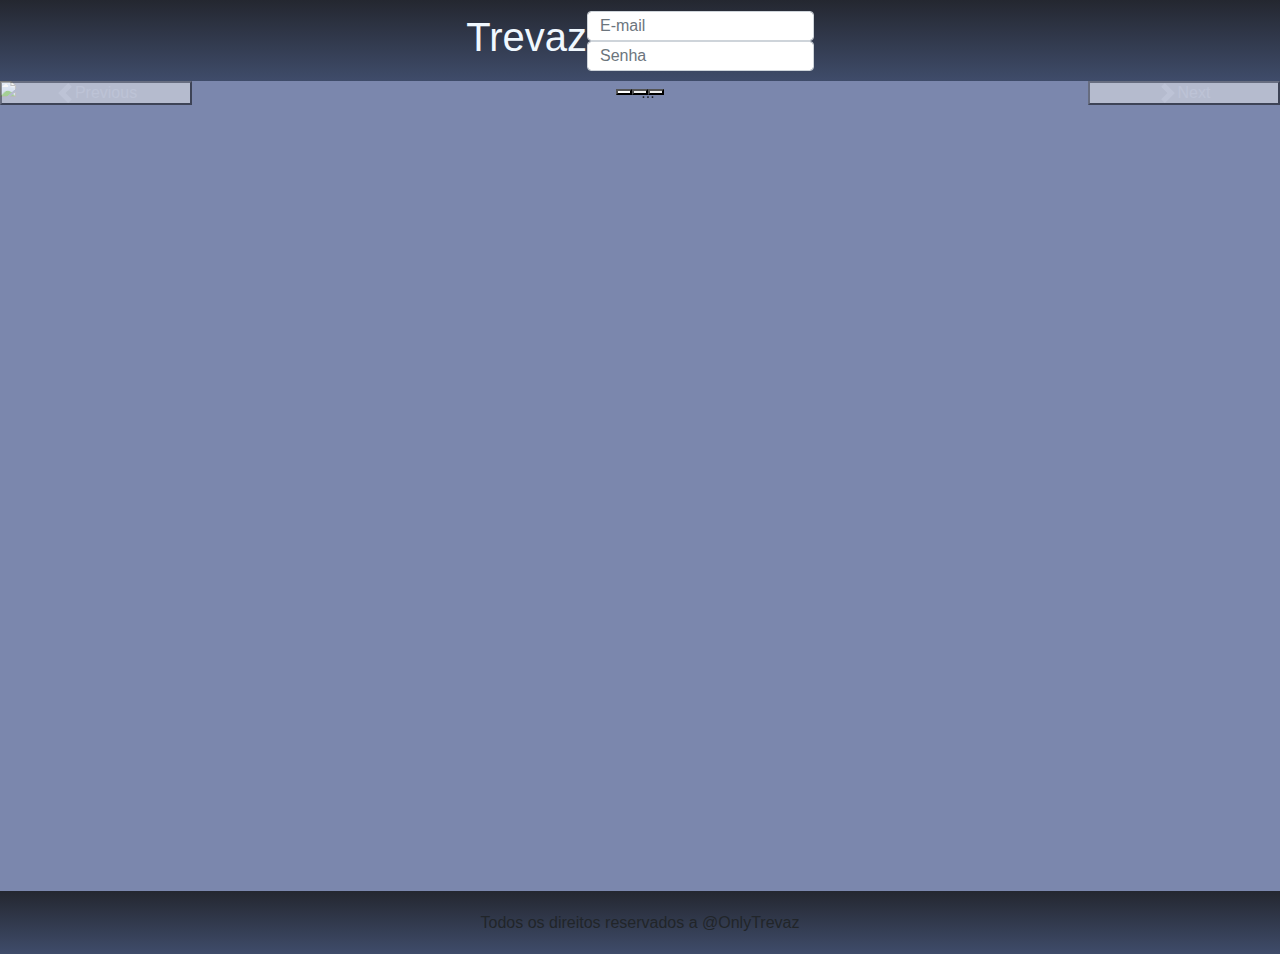
==== modulo13.html @ 8ce3ddbd "teste de carousel 1" ====
<!doctype html>
<html lang="pt-br">
  <head>
    <!-- Required meta tags -->
    <meta charset="utf-8">
    <meta name="viewport" content="width=device-width, initial-scale=1, shrink-to-fit=no">

    <!-- Bootstrap CSS -->
    <link rel="stylesheet" href="https://cdn.jsdelivr.net/npm/bootstrap@4.0.0/dist/css/bootstrap.min.css" integrity="sha384-Gn5384xqQ1aoWXA+058RXPxPg6fy4IWvTNh0E263XmFcJlSAwiGgFAW/dAiS6JXm" crossorigin="anonymous">
    <link rel="stylesheet" href="modulo13.css">
    <title>Modulo 13</title>
    <header>
      <h1>Trevaz</h1>
     <div>
      <input type="text" id="User" name="E-mail" placeholder="E-mail" class="form-control" />
      <input type="number" id="User" name="Sehnha" placeholder="Senha" class="form-control" />
    </div>
    </header>
<main>    

  <div id="carouselExampleIndicators" class="carousel slide" data-bs-ride="carousel">
    <!--indicadores do Carousel-->
    <div class="carousel-indicators">
      <button type="button" data-bs-target="#carouselExampleIndicators" data-bs-slide-to="0" class="active" aria-current="true" aria-label="Slide 1"></button>
      <button type="button" data-bs-target="#carouselExampleIndicators" data-bs-slide-to="1" aria-label="Slide 2"></button>
      <button type="button" data-bs-target="#carouselExampleIndicators" data-bs-slide-to="2" aria-label="Slide 3"></button>
    </div>
        <!--indicadores do Carousel-->

      <!--Slides do Carousel-->
    <div class="carousel-inner">
      <div class="carousel-item active">
        <img src="imagens/Teste1.jpg" class="d-block w-100" alt="...">
      </div>
      <div class="carousel-item">
        <img src="imagens/Teste2.jpg" class="d-block w-100" alt="...">
      </div>
      <div class="carousel-item">
        <img src="imagens/Teste3.jpg" class="d-block w-100" alt="...">
      </div>
    </div>
     <!--Botões do Carousel-->
    <button class="carousel-control-prev" type="button" data-bs-target="#carouselExampleIndicators" data-bs-slide="prev">
      <span class="carousel-control-prev-icon" aria-hidden="true"></span>
      <span class="visually-hidden">Previous</span>
    </button>
    <button class="carousel-control-next" type="button" data-bs-target="#carouselExampleIndicators" data-bs-slide="next">
      <span class="carousel-control-next-icon" aria-hidden="true"></span>
      <span class="visually-hidden">Next</span>
    </button>
    <!--Botões do Carousel-->
  </div>

</main>

    <footer>
      <p1>Todos os direitos reservados a @OnlyTrevaz</p1>
    </footer>

    <style>
{margin: 0;
padding: 0;}

header 
{background: black;
color: aliceblue;
height: 9vh;}

footer {background: black;
  height: 7vh;}

header,footer {display: flex;
justify-content: center;
align-items: center;
background: linear-gradient(#242730,#3f4c6a)}

main{ height: 90vh;}
    </style>
  </head>
  <body>


    <!-- Optional JavaScript -->
    <!-- jQuery first, then Popper.js, then Bootstrap JS -->
    <script src="https://code.jquery.com/jquery-3.2.1.slim.min.js" integrity="sha384-KJ3o2DKtIkvYIK3UENzmM7KCkRr/rE9/Qpg6aAZGJwFDMVNA/GpGFF93hXpG5KkN" crossorigin="anonymous"></script>
    <script src="https://cdn.jsdelivr.net/npm/popper.js@1.12.9/dist/umd/popper.min.js" integrity="sha384-ApNbgh9B+Y1QKtv3Rn7W3mgPxhU9K/ScQsAP7hUibX39j7fakFPskvXusvfa0b4Q" crossorigin="anonymous"></script>
    <script src="https://cdn.jsdelivr.net/npm/bootstrap@4.0.0/dist/js/bootstrap.min.js" integrity="sha384-JZR6Spejh4U02d8jOt6vLEHfe/JQGiRRSQQxSfFWpi1MquVdAyjUar5+76PVCmYl" crossorigin="anonymous"></script>
  </body>
</html>
---- modulo13.css ----
body {
    background: #7b87ad;
    background-repeat: no-repeat;
    background-size: cover;
    margin: 0;
    padding: 0;
    text-align: center;
    max-width: 100%;
    max-height: 100%;}

    input {
  height: 30px;
  max-width: 6cm;
  margin-bottom: 5px;
 margin:auto;
}
div {display: block;}
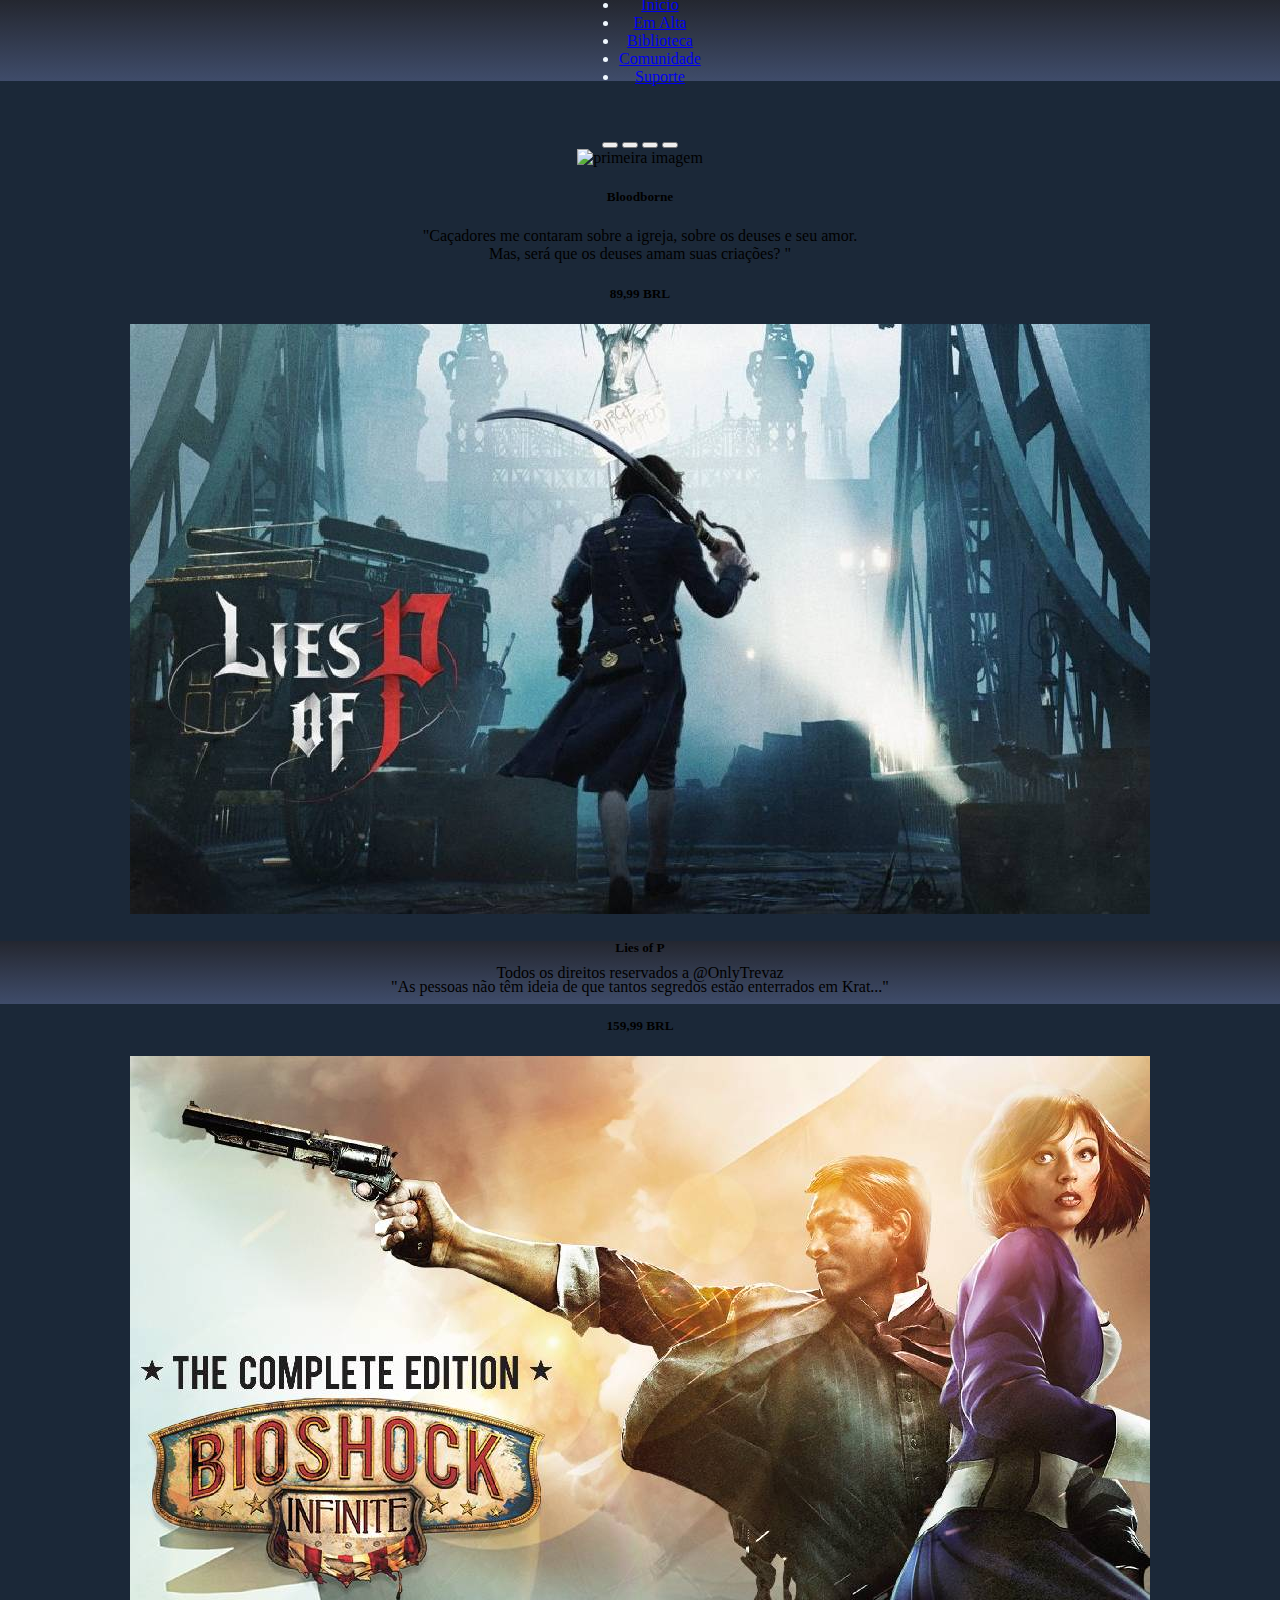
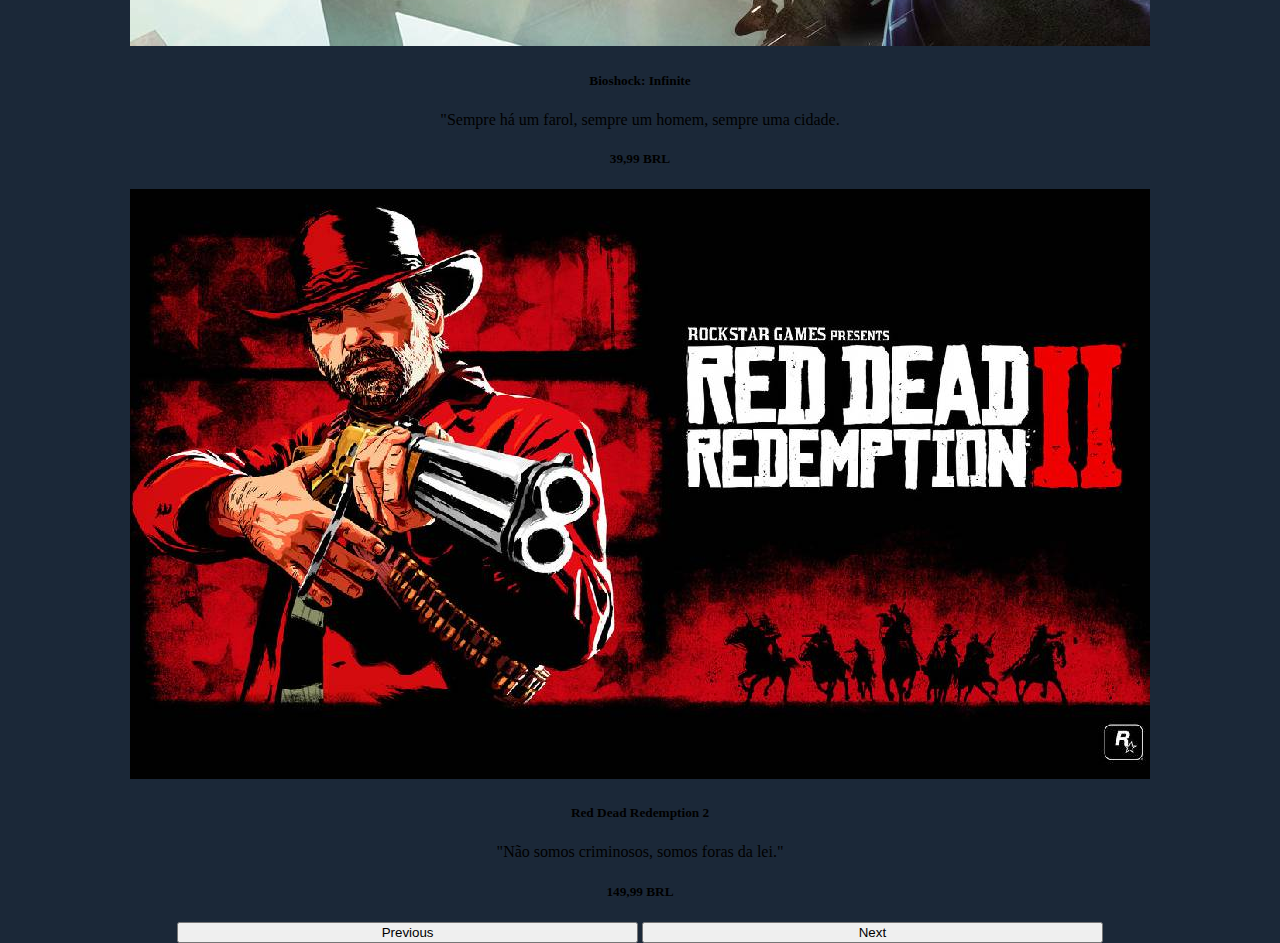
==== commit 8b9ecbe2: "Carrosel quaaaase pronto" ====
--- a/modulo13.html
+++ b/modulo13.html
@@ -1,3 +1,20 @@
+<!--
+  Olá, este é meu codigo para o Módulo 13.
+
+• Criar um projeto utilizando o Bootstrap; **FEITO**
+
+• Criar uma página que contenha os elementos: 
+
+• Carousel de imagens; Feito (?)
+
+• Um layout com grid, onde na visão desktop teremos 3 itens por linha, no tablet 2 itens por linha e no smartphone 1 item por linha;
+
+• Inserir um card dentro das colunas, o conteúdo do card fica a seu critério;
+
+• Publique o projeto na Vercel;
+
+• Enviar o link através da plataforma da EBAC.
+-->
 <!doctype html>
 <html lang="pt-br">
   <head>
@@ -6,16 +23,35 @@
     <meta name="viewport" content="width=device-width, initial-scale=1, shrink-to-fit=no">
 
     <!-- Bootstrap CSS -->
-    <link rel="stylesheet" href="https://cdn.jsdelivr.net/npm/bootstrap@4.0.0/dist/css/bootstrap.min.css" integrity="sha384-Gn5384xqQ1aoWXA+058RXPxPg6fy4IWvTNh0E263XmFcJlSAwiGgFAW/dAiS6JXm" crossorigin="anonymous">
+    <link href="https://cdn.jsdelivr.net/npm/bootstrap@5.0.2/dist/css/bootstrap.min.css" rel="stylesheet" integrity="sha384-EVSTQN3/azprG1Anm3QDgpJLIm9Nao0Yz1ztcQTwFspd3yD65VohhpuuCOmLASjC" crossorigin="anonymous">
     <link rel="stylesheet" href="modulo13.css">
     <title>Modulo 13</title>
-    <header>
-      <h1>Trevaz</h1>
-     <div>
-      <input type="text" id="User" name="E-mail" placeholder="E-mail" class="form-control" />
-      <input type="number" id="User" name="Sehnha" placeholder="Senha" class="form-control" />
-    </div>
-    </header>
+    <header id="cabecalho">
+      <div class="navbar navbar-expand-lg">
+          <div class="container">
+              <nav class="collapse navbar-collapse justify-content-center w-100" id="menu">
+                  <ul class="nav nav-pills navbar-nav">
+                      <li class="nav-item">
+                          <a href="#inicio" class="nav-link active">Ínicio</a>
+                      </li>
+                      <li class="nav-item">
+                          <a href="#Em-alta" class="nav-link">Em Alta</a>
+                      </li>
+                      <li class="nav-item">
+                          <a href="#Biblioteca" class="nav-link">Biblioteca</a>
+                      </li>
+                      <li class="nav-item">
+                          <a href="#Comunidade" class="nav-link">Comunidade</a>
+                      </li>
+                      <li class="nav-item">
+                          <a href="#Suporte" class="nav-link">Suporte</a>
+                      </li>
+                  </ul>
+              </nav>
+
+          </div>
+      </div>
+  </header>
 <main>    
 
   <div id="carouselExampleIndicators" class="carousel slide" data-bs-ride="carousel">
@@ -24,20 +60,53 @@
       <button type="button" data-bs-target="#carouselExampleIndicators" data-bs-slide-to="0" class="active" aria-current="true" aria-label="Slide 1"></button>
       <button type="button" data-bs-target="#carouselExampleIndicators" data-bs-slide-to="1" aria-label="Slide 2"></button>
       <button type="button" data-bs-target="#carouselExampleIndicators" data-bs-slide-to="2" aria-label="Slide 3"></button>
+      <button type="button" data-bs-target="#carouselExampleIndicators" data-bs-slide-to="3" aria-label="Slide 4"></button>
     </div>
         <!--indicadores do Carousel-->
 
-      <!--Slides do Carousel-->
-    <div class="carousel-inner">
-      <div class="carousel-item active">
-        <img src="imagens/Teste1.jpg" class="d-block w-100" alt="...">
+        <div class="carousel-inner">
+          <div class="carousel-item active">
+              <img src="imagens/Teste1.jpg" alt="primeira imagem" style="width: 100%px; height: 100%px;">
+              <!--legendas da imagem-->
+              <div class="carousel-caption d-none d-md-block">
+                  <h5>Bloodborne</h5>
+                  <p>"Caçadores me contaram sobre a igreja, sobre os deuses e seu amor. <br>
+                    Mas, será que os deuses amam suas criações? " </p>
+                  <h5>89,99 BRL</h5>
+              </div>
+                   <!--legendas da imagem-->
+          </div>
+          <div class="carousel-item">
+              <img src="imagens/Teste2.jpg" alt="segunda imagem" style="width: 100%px; height: 100%px;">
+                   <!--legendas da imagem-->
+              <div class="carousel-caption d-none d-md-block">
+                <h5>Lies of P</h5>
+                <p>"As pessoas não têm ideia de que tantos segredos estão enterrados em Krat..." </p>
+                <h5>159,99 BRL</h5>
+              </div>
+                   <!--legendas da imagem-->
+          </div>
+          <div class="carousel-item">
+              <img src="imagens/Teste3.jpg" alt="terceira imagem"  style="width: 100%px; height: 100%px;">
+                   <!--legendas da imagem-->
+              <div class="carousel-caption d-none d-md-block">
+                  <h5>Bioshock: Infinite</h5>
+                  <p>"Sempre há um farol, sempre um homem, sempre uma cidade.</p>
+                  <h5>39,99 BRL</h5>
+              </div>
+               <!--legendas da imagem-->
+            </div>
+          <div class="carousel-item">
+              <img src="imagens/Teste4.jpg" alt="quarta imagem"  style="width: 100%px; height: 100%px;">
+                   <!--legendas da imagem-->
+              <div class="carousel-caption d-none d-md-block">
+              <h5>Red Dead Redemption 2</h5>
+              <p>"Não somos criminosos, somos foras da lei." </p>
+              <h5>149,99 BRL</h5>
+          </div>
+               <!--legendas da imagem-->
       </div>
-      <div class="carousel-item">
-        <img src="imagens/Teste2.jpg" class="d-block w-100" alt="...">
-      </div>
-      <div class="carousel-item">
-        <img src="imagens/Teste3.jpg" class="d-block w-100" alt="...">
-      </div>
+      
     </div>
      <!--Botões do Carousel-->
     <button class="carousel-control-prev" type="button" data-bs-target="#carouselExampleIndicators" data-bs-slide="prev">
@@ -51,6 +120,7 @@
     <!--Botões do Carousel-->
   </div>
 
+  
 </main>
 
     <footer>
@@ -58,21 +128,7 @@
     </footer>
 
     <style>
-{margin: 0;
-padding: 0;}
 
-header 
-{background: black;
-color: aliceblue;
-height: 9vh;}
-
-footer {background: black;
-  height: 7vh;}
-
-header,footer {display: flex;
-justify-content: center;
-align-items: center;
-background: linear-gradient(#242730,#3f4c6a)}
 
 main{ height: 90vh;}
     </style>
@@ -83,7 +139,7 @@
     <!-- Optional JavaScript -->
     <!-- jQuery first, then Popper.js, then Bootstrap JS -->
     <script src="https://code.jquery.com/jquery-3.2.1.slim.min.js" integrity="sha384-KJ3o2DKtIkvYIK3UENzmM7KCkRr/rE9/Qpg6aAZGJwFDMVNA/GpGFF93hXpG5KkN" crossorigin="anonymous"></script>
-    <script src="https://cdn.jsdelivr.net/npm/popper.js@1.12.9/dist/umd/popper.min.js" integrity="sha384-ApNbgh9B+Y1QKtv3Rn7W3mgPxhU9K/ScQsAP7hUibX39j7fakFPskvXusvfa0b4Q" crossorigin="anonymous"></script>
-    <script src="https://cdn.jsdelivr.net/npm/bootstrap@4.0.0/dist/js/bootstrap.min.js" integrity="sha384-JZR6Spejh4U02d8jOt6vLEHfe/JQGiRRSQQxSfFWpi1MquVdAyjUar5+76PVCmYl" crossorigin="anonymous"></script>
+    <script src="https://cdn.jsdelivr.net/npm/@popperjs/core@2.9.2/dist/umd/popper.min.js" integrity="sha384-IQsoLXl5PILFhosVNubq5LC7Qb9DXgDA9i+tQ8Zj3iwWAwPtgFTxbJ8NT4GN1R8p" crossorigin="anonymous"></script>
+    <script src="https://cdn.jsdelivr.net/npm/bootstrap@5.0.2/dist/js/bootstrap.min.js" integrity="sha384-cVKIPhGWiC2Al4u+LWgxfKTRIcfu0JTxR+EQDz/bgldoEyl4H0zUF0QKbrJ0EcQF" crossorigin="anonymous"></script>
   </body>
 </html>--- a/modulo13.css
+++ b/modulo13.css
@@ -1,5 +1,5 @@
 body {
-    background: #7b87ad;
+    background: #1B2838;
     background-repeat: no-repeat;
     background-size: cover;
     margin: 0;
@@ -14,4 +14,28 @@
   margin-bottom: 5px;
  margin:auto;
 }
-div {display: block;}+
+.carousel-control-prev, .carousel-control-next {
+  width: 36%;
+}
+.carousel-control-prev-icon, .carousel-control-next-icon {
+  height: 40px;
+  width: 40px;}
+
+{margin: 0;
+padding: 0;}
+
+header 
+{background: black;
+color: aliceblue;
+height: 9vh;
+margin-bottom: 50px;}
+
+footer {background: black;
+  height: 7vh;}
+
+header,footer {display: flex;
+justify-content: center;
+align-items: center;
+background: linear-gradient(#242730,#3f4c6a);
+}
